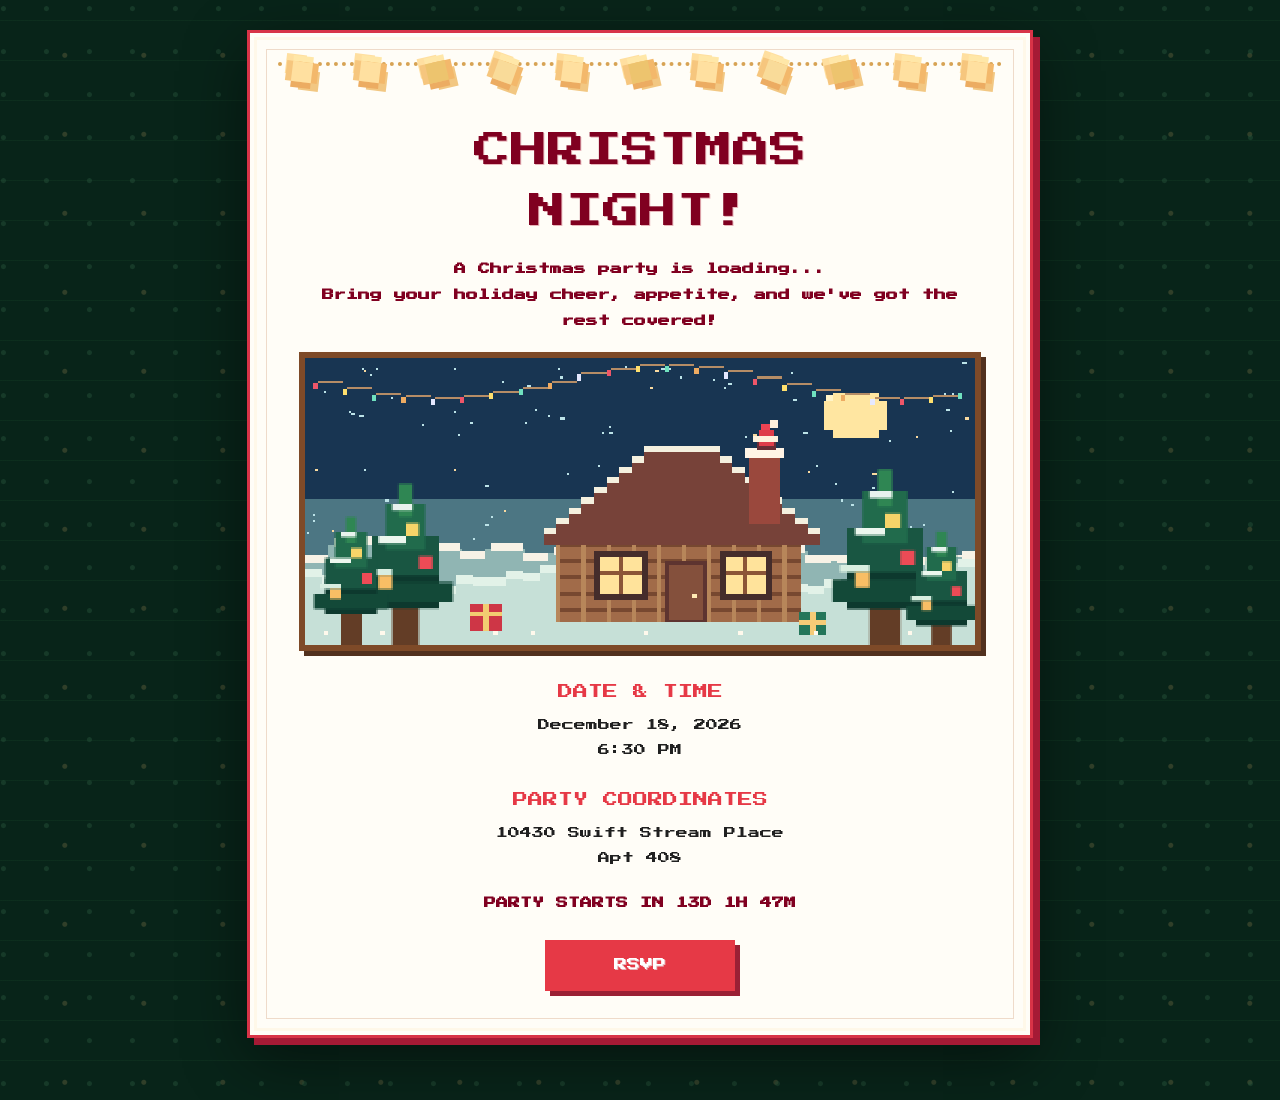
==== index.html @ 6bd8d84f "invite code files first commit" ====
<!doctype html>
<html lang="en">
<head>
  <meta charset="utf-8"><meta name="viewport" content="width=device-width,initial-scale=1">
  <meta name="theme-color" content="#082419">
  <meta name="description" content="A Christmas Night invitation with a playful pixel maze to unlock RSVP.">
  <title>Christmas Night | December 18, 2026</title>
  <link rel="preconnect" href="https://fonts.googleapis.com">
  <link rel="preconnect" href="https://fonts.gstatic.com" crossorigin>
  <link href="https://fonts.googleapis.com/css2?family=Press+Start+2P&display=swap" rel="stylesheet">
  <link rel="stylesheet" href="styles.css">
</head>
<body data-page="home">
<main class="page">
  <article class="sheet">
    <div class="top-garland" aria-hidden="true"><div class="garland-string"></div><div class="garland-blobs"><i></i><i></i><i></i><i></i><i></i><i></i><i></i><i></i><i></i><i></i><i></i></div></div>
    <h1 class="pixel">CHRISTMAS<br>NIGHT!</h1>
    <p class="subtitle"><strong>A Christmas party is loading...</strong><br><strong>Bring your holiday cheer, appetite, and we've got the rest covered!</strong></p>
    <div class="hero-world"><canvas id="heroCanvas" width="320" height="140" aria-label="Pixel-art snowy Christmas village with Santa, a cozy cottage, and glowing lights"></canvas></div>
    <section class="details" aria-label="Party information">
      <div class="detail"><p class="detail-label">DATE &amp; TIME</p><p class="detail-value">December 18, 2026<br>6:30 PM</p></div>
      <div class="detail"><p class="detail-label">PARTY COORDINATES</p><p class="detail-value">10430 Swift Stream Place<br>Apt 408</p></div>
    </section>
    <p id="countdown" class="countdown" aria-live="off"></p>
    <div class="cta-area"><a class="button pixel" href="rsvp.html">RSVP</a></div>
  </article>
</main>
<script src="script.js"></script>
</body>
</html>
---- styles.css ----
:root {
  --paper:#fffdf7;--ink:#780e26;--red:#dc3748;--red-dark:#a61e36;--green:#1e5437;--green-dark:#102e24;--gold:#f7bf67;--line:#e3d4b9;
}
*{box-sizing:border-box}
[hidden]{display:none!important}
html{scroll-behavior:smooth}
body{margin:0;min-height:100vh;background:#082419;color:var(--ink);font-family:'Courier New',Courier,monospace;
  background-image:radial-gradient(circle at 8% 20%,#244f3880 0 2px,transparent 3px),radial-gradient(circle at 82% 70%,#f4c3762b 0 2px,transparent 3px),repeating-linear-gradient(0deg,transparent 0 39px,#1a492b44 39px 40px);background-size:43px 43px,79px 79px,100% 100%;}
button,input,textarea{font:inherit}button{cursor:pointer}a{color:inherit}button:focus-visible,a:focus-visible,input:focus-visible,textarea:focus-visible{outline:3px solid #f6b34c;outline-offset:4px}
.page{max-width:810px;margin:0 auto;padding:30px 12px 62px}
.sheet{position:relative;padding:30px 26px 34px;background:var(--paper);border:3px solid #d83347;outline:3px solid #fff8e9;outline-offset:-10px;box-shadow:7px 7px 0 #a51a35,0 20px 60px #0007;text-align:center;overflow:hidden;}
.sheet:after{content:'';position:absolute;inset:16px;border:1px solid #efdbca;pointer-events:none}
.top-garland{position:relative;height:64px;margin:-14px 2px 12px;pointer-events:none;z-index:1}
.garland-string{position:absolute;inset:0 0 20px;border-top:4px dotted #d7a354;border-radius:0 0 50% 50%;transform:translateY(18px)}
.garland-blobs{position:absolute;top:8px;left:2%;right:2%;height:40px;display:flex;align-items:center;justify-content:space-between}
.garland-blobs i{display:block;width:20px;height:20px;background:#ffe0a0;box-shadow:6px 0 #f3b86b,-6px 0 #f6c67e,0 6px #ecac62,0 -6px #ffe7a8,8px 8px #f2c782,-7px -7px #ffdfa0;image-rendering:pixelated;transform:rotate(7deg)}
.garland-blobs i:nth-child(3n){background:#edc46e;transform:rotate(-13deg)}
.garland-blobs i:nth-child(4n){background:#f9db99;transform:rotate(20deg)}
.pixel{font-family:'Courier New',Courier,monospace;font-weight:900;letter-spacing:.035em;text-shadow:2px 2px 0 #f0cabb;line-height:1.35}
.kicker{font-size:clamp(11px,2vw,14px);font-weight:900;letter-spacing:.18em;text-transform:uppercase;color:var(--red-dark);margin:7px 0 13px}
h1,h2,h3,p{position:relative;z-index:1}
h1{font-size:clamp(30px,6vw,56px);margin:10px 0 9px;line-height:1.2;}
.subtitle{max-width:640px;margin:8px auto 22px;font-weight:700;font-size:clamp(12px,2vw,16px);line-height:1.65}
.sparkles{color:#d49a40;letter-spacing:.7em;font-weight:bold;margin:12px 0}
.hero-world{display:block;position:relative;width:100%;max-width:682px;margin:12px auto 24px;border:6px solid #7e4a28;box-shadow:inset 0 0 0 4px #a2774b,5px 5px 0 #52311f;background:#182f4a;image-rendering:pixelated;aspect-ratio:16 / 7;}
.hero-world canvas{display:block;width:100%;height:100%;image-rendering:pixelated}
.details{max-width:622px;margin:24px auto 22px;display:grid;grid-template-columns:1fr 1fr;gap:13px;text-align:center}
.detail{min-width:0;border:3px solid #d9a66d;background:#fff5e5;padding:15px 12px;box-shadow:4px 4px 0 #b7834f}
.detail-wide{grid-column:1/-1}
.detail-label{font-size:12px;letter-spacing:.1em;color:#99502c;text-transform:uppercase;font-weight:900;margin:0 0 7px}
.detail-value{font-size:clamp(15px,2.5vw,21px);color:#6d182b;font-weight:900;margin:0;line-height:1.4;overflow-wrap:anywhere}
.detail-wide .detail-value{font-size:clamp(14px,2.5vw,19px)}
.button{display:inline-flex;align-items:center;justify-content:center;gap:10px;min-height:51px;padding:10px 24px;border:0;border-radius:0;background:var(--red);color:#fffdf4;text-decoration:none;font-weight:900;letter-spacing:.025em;box-shadow:5px 5px 0 #9a2035;transition:transform .1s,box-shadow .1s}
.button:hover{filter:brightness(1.07)}.button:active{transform:translate(3px,3px);box-shadow:2px 2px 0 #9a2035}.button.secondary{background:var(--green);box-shadow:5px 5px 0 #0d3826}.button.secondary:active{box-shadow:2px 2px 0 #0d3826}
.cta-area{margin:25px 0 10px}.microcopy{font-size:12px;color:#74444a;font-weight:700;line-height:1.5;margin:18px 0 4px}
.toolbar{display:flex;align-items:center;justify-content:space-between;gap:12px;margin:0 0 18px;color:#e8dfbc;font-weight:700;font-size:12px}
.toolbar a{color:inherit;text-decoration:none}
.toolbar button{padding:8px 12px;border:2px solid #e8ca81;background:#123b2c;color:#fff4db;box-shadow:3px 3px 0 #0005;font-size:12px;font-weight:900}
.toolbar button[aria-pressed='true']{background:#ad2b40}
.countdown{margin:12px 0;color:#a21f35;font-size:13px;font-weight:bold}
/* Maze page borrows the exact content order of the inspiration: heading, tile grid, D-pad, hints, back link. */
.maze-page .sheet{padding:26px 16px 36px}
.maze-page .top-garland{margin-bottom:8px}
.maze-title{font-size:clamp(25px,5vw,39px);margin:2px 0 10px}
.maze-subtitle{font-size:clamp(14px,2.5vw,20px);font-weight:900;letter-spacing:.05em;line-height:1.5;margin:12px auto}
.game-frame{width:min(100%,670px);margin:8px auto 23px;position:relative;border:5px solid #946847;box-shadow:0 5px 0 #5f412c;background:#6fbb45;touch-action:pan-y}
#maze{display:block;width:100%;height:auto;aspect-ratio:12/11;image-rendering:pixelated;touch-action:none;cursor:crosshair}
.game-status{margin:10px auto 14px;color:#74263b;font-size:12px;font-weight:900;min-height:22px;line-height:1.5}
.dpad{display:grid;grid-template-columns:repeat(3,53px);grid-template-rows:repeat(3,50px);gap:4px;justify-content:center;margin:6px auto 13px;touch-action:manipulation}
.dpad button{display:flex;justify-content:center;align-items:center;padding:0;border:0;color:white;background:#e13d49;box-shadow:5px 5px 0 #aa2338;font-size:30px;font-family:monospace;font-weight:900;touch-action:manipulation}
.dpad button:active{transform:translate(3px,3px);box-shadow:2px 2px 0 #aa2338}
.dpad [data-move='up']{grid-column:2;grid-row:1}.dpad [data-move='left']{grid-column:1;grid-row:2}.dpad [data-move='right']{grid-column:3;grid-row:2}.dpad [data-move='down']{grid-column:2;grid-row:3}
.maze-instructions{font-size:clamp(12px,2.2vw,16px);font-weight:900;line-height:1.6;margin:16px 0 7px}
.back-button{margin:20px auto 0}.maze-help{display:inline-flex;margin:8px auto 0;background:none;border:0;text-decoration:underline;color:#792536;font-size:12px;font-weight:900}
.overlay{position:fixed;inset:0;z-index:20;background:#0d221dc9;display:flex;justify-content:center;align-items:center;overflow-y:auto;padding:18px}
.modal{position:relative;width:min(100%,480px);padding:26px 24px 27px;background:#fff9e9;border:5px solid #da3447;box-shadow:8px 8px 0 #751b32;text-align:center;max-height:calc(100vh - 36px);overflow:auto}
.modal h2{font-size:clamp(25px,5vw,35px);margin:4px 0 10px}
.modal p{font-weight:700;font-size:14px;line-height:1.55}
.close{position:absolute;right:7px;top:7px;width:35px;height:35px;background:#9c2440;color:white;font-weight:bold;border:0;font-size:21px}
.form-label{display:block;font-weight:900;color:#792638;font-size:12px;text-align:left;margin:12px 0 6px}
.form-input{width:100%;border:3px solid #c99b68;padding:11px 10px;border-radius:0;background:#fff;color:#432318;font-size:15px;box-shadow:3px 3px 0 #ead3b5}
.choice-group{display:grid;grid-template-columns:repeat(3,1fr);gap:7px;margin:10px 0}
.choice{position:relative;cursor:pointer}
.choice input{position:absolute;opacity:0;pointer-events:none}
.choice span{display:flex;justify-content:center;align-items:center;min-height:55px;padding:6px;background:#f2e3cb;border:2px solid #aa754b;font-weight:900;font-size:12px;line-height:1.25}
.choice input:checked+span{background:#24573c;color:#fff8e3;border-color:#12452e;box-shadow:3px 3px 0 #193c2b}
.choice input:focus-visible+span{outline:3px solid #f6b34c;outline-offset:2px}
.form-actions{display:flex;justify-content:center;flex-wrap:wrap;gap:12px;margin:19px 0 8px}
.form-actions .button{font-size:12px;min-height:45px}
.form-feedback{color:#23543c;min-height:22px;font-weight:800!important;font-size:12px!important}
.important-note{font-size:11px!important;color:#7c4e4f;margin-top:12px!important}
.win-stars{font-size:32px;margin:4px 0;color:#edb64a;animation:wiggle 1s ease-in-out infinite alternate}@keyframes wiggle{to{transform:rotate(8deg) scale(1.06)}}
@media(max-width:560px){.page{padding:15px 9px 45px}.sheet{padding:20px 14px 26px;box-shadow:4px 4px 0 #a51a35}.sheet:after{inset:10px}.top-garland{height:48px;margin-top:0}.garland-blobs{top:0}.garland-blobs i{width:11px;height:11px;box-shadow:4px 0 #f3b86b,-4px 0 #f6c67e,0 4px #ecac62,0 -4px #ffe7a8,5px 5px #f2c782,-5px -5px #ffdfa0}.hero-world{border-width:4px}.details{gap:9px}.detail{padding:10px 5px;box-shadow:2px 2px 0 #b7834f}.detail-label{font-size:10px}.detail-value{font-size:14px}.maze-page .sheet{padding:14px 10px 28px}.maze-page .top-garland{margin-bottom:6px}.game-frame{border-width:3px;margin:6px auto 20px}.maze-title{margin-top:0}.maze-subtitle{margin:12px 0}.dpad{grid-template-columns:repeat(3,50px);grid-template-rows:repeat(3,47px)}.toolbar{margin-bottom:12px}.modal{padding:25px 14px 22px}.choice-group{gap:5px}.choice span{font-size:11px}}
@media(prefers-reduced-motion:reduce){*{scroll-behavior:auto!important;animation:none!important;transition:none!important}}

/* Final invitation layout: the date/time and address are two matched blocks. */
.details{grid-template-columns:repeat(2,minmax(0,1fr));align-items:stretch}
.details .detail{display:flex;flex-direction:column;justify-content:center;min-height:105px}
.cta-area .button{min-width:190px;font-size:18px}
.subtitle{margin-top:15px;margin-bottom:18px}
body[data-page="home"] .sheet{padding-top:25px}
.sr-only{position:absolute!important;width:1px!important;height:1px!important;padding:0!important;margin:-1px!important;overflow:hidden!important;clip:rect(0,0,0,0)!important;white-space:nowrap!important;border:0!important}
@media(max-width:560px){.details{gap:8px}.details .detail{padding:14px 5px;min-height:95px}.detail-value{font-size:clamp(11px,3.3vw,14px)}.detail-label{font-size:10px}.cta-area .button{width:min(100%,250px)}.maze-page .game-frame{margin-bottom:18px}}

.two-choice{grid-template-columns:repeat(2,minmax(0,1fr));}
.two-choice .choice span{min-height:72px;padding:10px 8px;}
@media(max-width:560px){.two-choice{grid-template-columns:1fr;}.two-choice .choice span{min-height:58px;}}

/* Simple centered invitation details, stacked like the reference website. */
body[data-page="home"] .details {
  display: flex;
  flex-direction: column;
  align-items: center;
  gap: 23px;
  margin: 27px auto 21px;
  text-align: center;
}
body[data-page="home"] .details .detail {
  display: block;
  min-height: 0;
  width: 100%;
  padding: 0;
  border: none;
  background: transparent;
  box-shadow: none;
}
body[data-page="home"] .details .detail-label {
  margin: 0 0 7px;
  font-size: 13px;
  letter-spacing: .12em;
}
body[data-page="home"] .details .detail-value {
  font-size: clamp(16px, 3vw, 20px);
  line-height: 1.55;
}
@media (max-width: 560px) {
  body[data-page="home"] .details { gap: 20px; margin: 23px auto 17px; }
  body[data-page="home"] .details .detail-label { font-size: 11px; }
  body[data-page="home"] .details .detail-value { font-size: 16px; }
}

/* RSVP: direct-action buttons, no Save RSVP step. */
.rsvp-choice{display:flex;justify-content:center;align-items:center;width:100%;min-height:72px;padding:10px 8px;background:#f2e3cb;border:2px solid #aa754b;color:#452b24;line-height:1.35;font-size:12px;font-weight:900;cursor:pointer;box-shadow:2px 2px 0 #aa754b;}
.rsvp-choice.selected{background:#24573c;color:#fff8e3;border-color:#12452e;box-shadow:3px 3px 0 #193c2b;}
.rsvp-choice:active{transform:translate(2px,2px);}
#formFeedback:not(:empty){padding:12px 8px;background:#e2efd9;border:2px solid #8cae77;margin-top:16px;}
@media(max-width:560px){.rsvp-choice{min-height:58px;}}

#saveRsvp:disabled{opacity:.5;cursor:not-allowed;filter:grayscale(.3)}

/* Audio starts on the first user interaction in browsers that block autoplay. */
.music-start{display:block;margin:0 auto 14px;padding:9px 14px;background:#f5e5c5;color:#842c36;border:2px solid #ad7f53;font-family:inherit;font-size:12px;font-weight:900;letter-spacing:.025em;box-shadow:3px 3px 0 #b68856;cursor:pointer;}
.music-start[hidden]{display:none!important;}
.music-start:active{transform:translate(2px,2px);box-shadow:1px 1px 0 #b68856;}

/* Reference wedding site's exact retro font and maroon/red text palette.
   Sized down in longer text areas to keep the Minecraft aesthetic readable. */
:root{--ink:#800020;--red:#e63946;--red-dark:#800020;}
body,button,input,textarea,.pixel{font-family:'Press Start 2P', 'Courier New', monospace;}
body{color:#2a2a2a;}
h1,h2,.maze-title,.detail-label,.detail-value,.countdown,.maze-subtitle,.maze-instructions{color:#800020;}
.pixel{font-weight:400;letter-spacing:0;text-shadow:1px 1px 0 #e7b4b9;line-height:1.65;}
h1{font-size:clamp(19px,4vw,37px);line-height:1.5;}
.subtitle{color:#800020;font-size:clamp(9px,1.45vw,12px);line-height:2.15;font-weight:400;}
.detail-label,body[data-page="home"] .details .detail-label{font-size:clamp(9px,1.7vw,12px);line-height:1.8;letter-spacing:0;}
.detail-value,body[data-page="home"] .details .detail-value{font-size:clamp(10px,1.8vw,14px);line-height:2.0;}
.countdown{font-size:clamp(9px,1.6vw,12px);line-height:2;}
.button,.cta-area .button{background:#e63946;color:white;font-size:clamp(10px,1.5vw,13px);line-height:1.75;}
.maze-title{font-size:clamp(20px,3.5vw,30px);}
.maze-subtitle{font-size:clamp(10px,1.8vw,14px);line-height:1.9;}
.maze-instructions{font-size:clamp(9px,1.5vw,12px);line-height:2.1;}
.dpad button{font-family:'Press Start 2P',monospace;font-size:22px;background:#e63946;}
.modal h2{font-size:clamp(13px,2.7vw,21px);line-height:1.7;overflow-wrap:anywhere;}
.modal p{font-size:clamp(10px,1.7vw,12px);line-height:2;}
.form-label{color:#800020;font-size:10px;line-height:1.8;}
.form-input{font-size:12px;line-height:1.8;}
.rsvp-choice{font-size:clamp(9px,1.45vw,11px);line-height:1.8;overflow-wrap:anywhere;}
.form-actions .button{font-size:11px;line-height:1.8;}
.form-feedback{font-size:10px!important;line-height:2!important;}
.music-start{font-family:'Press Start 2P',monospace;font-size:9px;line-height:1.8;}
@media(max-width:560px){
 .subtitle{font-size:9px;line-height:2.2;}
 body[data-page="home"] .details .detail-value{font-size:10px;line-height:2.1;}
 body[data-page="home"] .details .detail-label{font-size:9px;line-height:2;}
 .maze-instructions{font-size:9px;line-height:2.2;}
 .rsvp-choice{font-size:9px;line-height:1.75;}
 .modal{padding:25px 14px 22px;}
}

/* 2026 Christmas Night refinements */
body[data-page="home"] .details .detail-label {
  color:#e63946;
  font-size:clamp(11px,1.9vw,15px);
  font-weight:400;
  line-height:1.9;
  margin-bottom:7px;
}
body[data-page="home"] .details .detail-value {
  color:#202020;
  font-size:clamp(9px,1.5vw,12px);
  font-weight:400;
  line-height:2.05;
}
/* The same pixel-style directional arrow, rotated to all four directions. */
.dpad button {display:flex;align-items:center;justify-content:center;}
.dpad .nav-arrow {display:block;width:29px;height:29px;flex:0 0 29px;filter:drop-shadow(1px 1px 0 #ab2638);}
@media(max-width:560px){
  body[data-page="home"] .details .detail-label {font-size:11px;}
  body[data-page="home"] .details .detail-value {font-size:9px;}
  .dpad .nav-arrow {width:26px;height:26px;flex-basis:26px;}
}
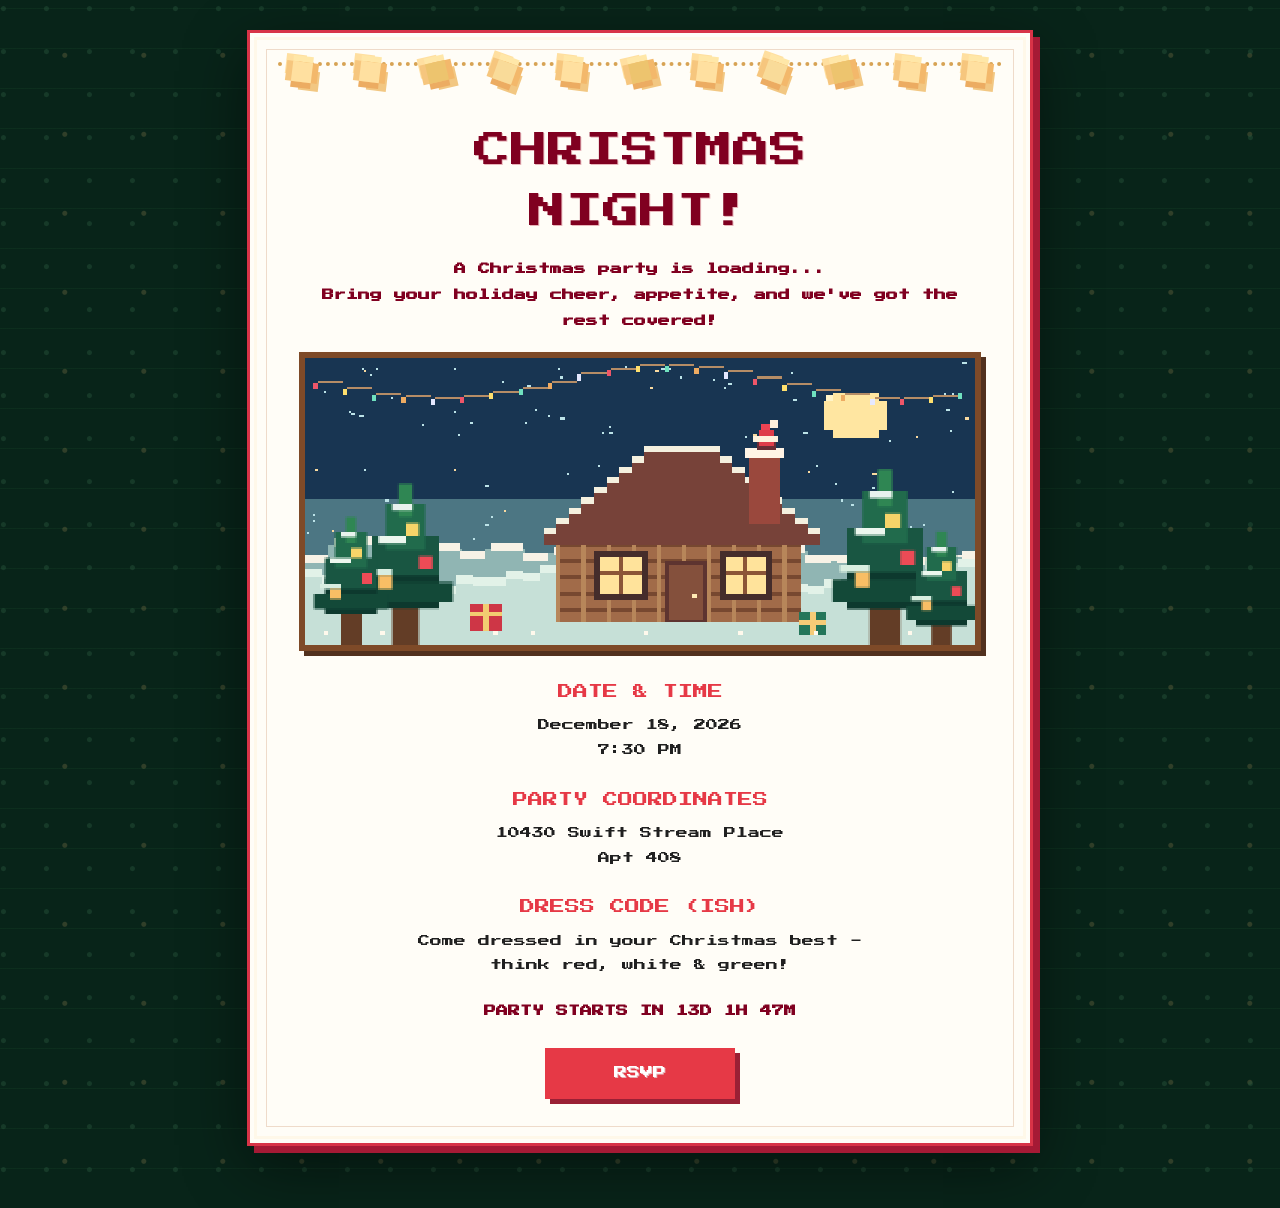
==== commit 85e8e0e9: "minor chnages" ====
--- a/index.html
+++ b/index.html
@@ -3,7 +3,17 @@
 <head>
   <meta charset="utf-8"><meta name="viewport" content="width=device-width,initial-scale=1">
   <meta name="theme-color" content="#082419">
-  <meta name="description" content="A Christmas Night invitation with a playful pixel maze to unlock RSVP.">
+  <meta name="description" content="Christmas Night invitation at Jin and Lav's.">
+  <meta property="og:title" content="Christmas Night!">
+  <meta property="og:description" content="Christmas Night invitation at Jin and Lav's.">
+  <meta property="og:type" content="website">
+  <meta property="og:site_name" content="Jin &amp; Lav's Christmas Night">
+  <meta property="og:url" content="https://arakere-lavanya.github.io/christmas-invite-yay/">
+  <meta property="og:image" content="https://arakere-lavanya.github.io/christmas-invite-yay/christmas-preview.png">
+  <meta property="og:image:width" content="1200">
+  <meta property="og:image:height" content="630">
+  <meta property="og:image:alt" content="Pixel-art snowy Christmas cottage under Christmas Night title">
+  <meta name="twitter:card" content="summary_large_image">
   <title>Christmas Night | December 18, 2026</title>
   <link rel="preconnect" href="https://fonts.googleapis.com">
   <link rel="preconnect" href="https://fonts.gstatic.com" crossorigin>
@@ -18,8 +28,9 @@
     <p class="subtitle"><strong>A Christmas party is loading...</strong><br><strong>Bring your holiday cheer, appetite, and we've got the rest covered!</strong></p>
     <div class="hero-world"><canvas id="heroCanvas" width="320" height="140" aria-label="Pixel-art snowy Christmas village with Santa, a cozy cottage, and glowing lights"></canvas></div>
     <section class="details" aria-label="Party information">
-      <div class="detail"><p class="detail-label">DATE &amp; TIME</p><p class="detail-value">December 18, 2026<br>6:30 PM</p></div>
+      <div class="detail"><p class="detail-label">DATE &amp; TIME</p><p class="detail-value">December 18, 2026<br>7:30 PM</p></div>
       <div class="detail"><p class="detail-label">PARTY COORDINATES</p><p class="detail-value">10430 Swift Stream Place<br>Apt 408</p></div>
+      <div class="detail"><p class="detail-label">DRESS CODE (ISH)</p><p class="detail-value">Come dressed in your Christmas best -<br>think red, white &amp; green!</p></div>
     </section>
     <p id="countdown" class="countdown" aria-live="off"></p>
     <div class="cta-area"><a class="button pixel" href="rsvp.html">RSVP</a></div>
--- a/styles.css
+++ b/styles.css
@@ -189,3 +189,15 @@
   body[data-page="home"] .details .detail-value {font-size:9px;}
   .dpad .nav-arrow {width:26px;height:26px;flex-basis:26px;}
 }
+
+
+/* Dress-code line on landing page */
+body[data-page="home"] .details .detail:last-child .detail-value{max-width:560px;margin:0 auto;}
+
+/* Maze HUD: hearts / lives */
+.maze-page .game-frame{position:relative;overflow:hidden;}
+.maze-hud{position:absolute;top:8px;right:10px;z-index:2;pointer-events:none;}
+.lives{display:flex;gap:4px;align-items:center;justify-content:flex-end;}
+.heart{font-size:18px;line-height:1;color:#e63946;text-shadow:1px 1px 0 #fff5e1, 2px 2px 0 #7d2133;filter:drop-shadow(1px 1px 0 #7d2133);}
+.heart.lost{color:#e9c9cc;opacity:.82;text-shadow:1px 1px 0 #fff5e1, 2px 2px 0 #b78a90;filter:none;}
+@media(max-width:560px){.maze-hud{top:6px;right:8px}.heart{font-size:16px;}}
